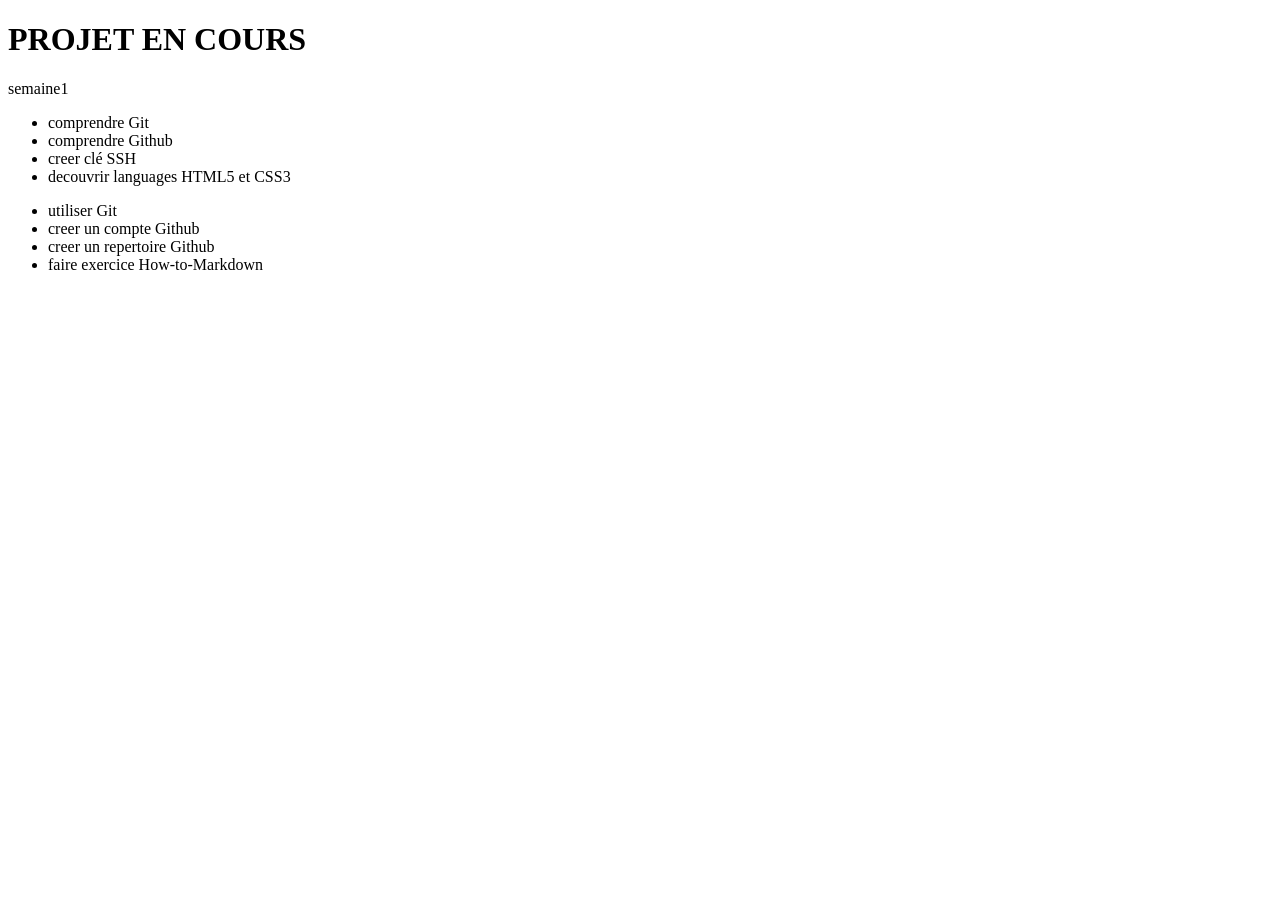
==== projet1.html @ b0e82e45 "add text in html with list task weeks" ====
<!DOCTYPE html>
<html>
  <head>
    <meta charset="utf-8">
    <title></title>
    <header>
      <h1>PROJET EN COURS</h1>
    </header>
  </head>
  <body>
    <section class="semaine 1">
      <p>semaine1</p>

      <div class="projet1">
      <ul>
        <li>comprendre Git</li>
        <li>comprendre Github</li>
        <li>creer clé SSH</li>
        <li>decouvrir languages HTML5 et CSS3</li>
      </ul>
      </div>
    </section>
      <section>
      <div class="projet2">
        <ul>
          <li>utiliser Git</li>
          <li>creer un compte Github</li>
          <li>creer un repertoire Github</li>
          <li>faire exercice How-to-Markdown</li>
        </ul>

      </div>

    </section>
  </body>
</html>
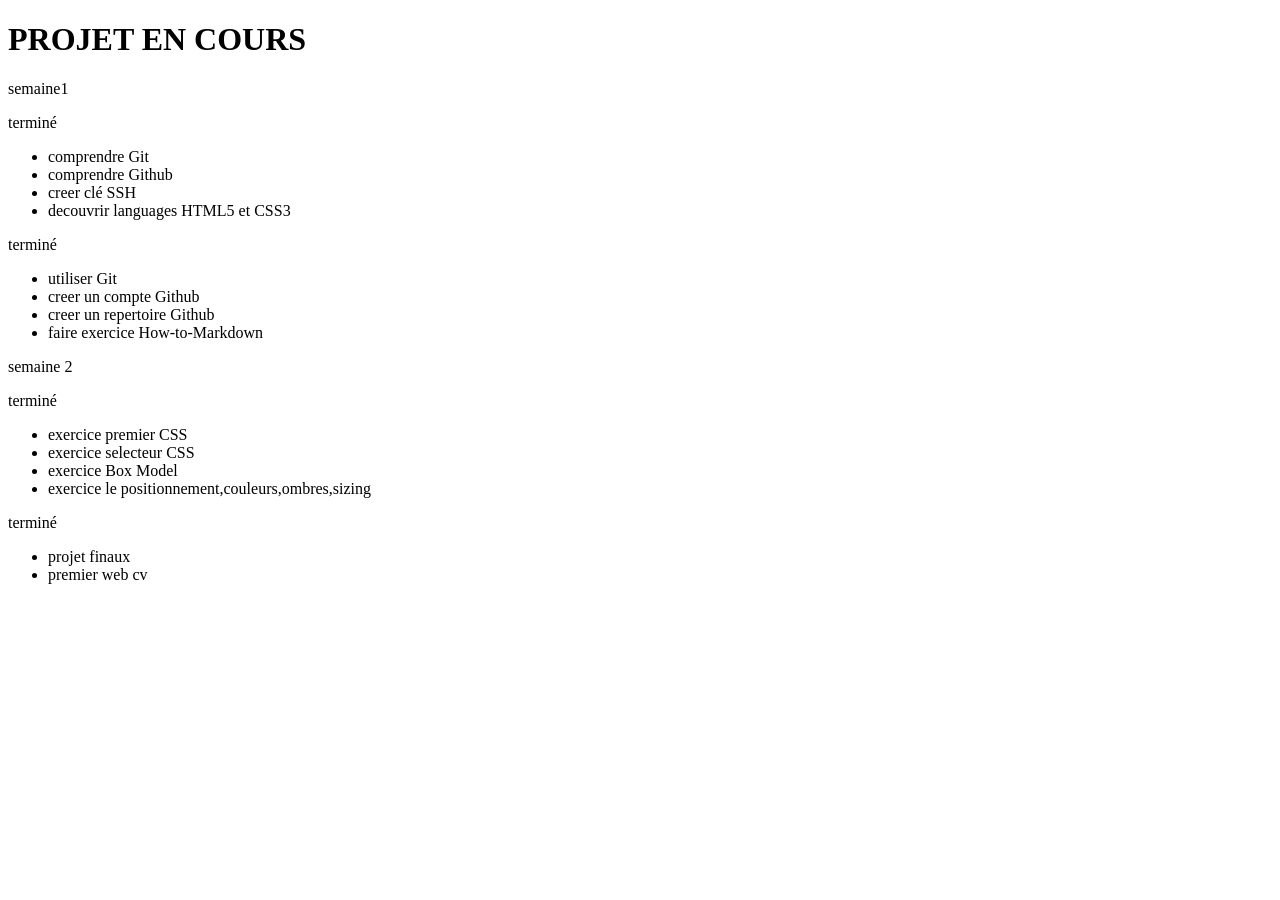
==== commit 98307a4f: "add more text with list task weeks 2" ====
--- a/projet1.html
+++ b/projet1.html
@@ -12,6 +12,7 @@
       <p>semaine1</p>
 
       <div class="projet1">
+        <p>terminé</p>
       <ul>
         <li>comprendre Git</li>
         <li>comprendre Github</li>
@@ -22,6 +23,7 @@
     </section>
       <section>
       <div class="projet2">
+        <p>terminé</p>
         <ul>
           <li>utiliser Git</li>
           <li>creer un compte Github</li>
@@ -32,5 +34,28 @@
       </div>
 
     </section>
+    <section class="semaine2">
+      <p>semaine 2</p>
+      <div class="projet 1">
+        <p>terminé</p>
+        <ul>
+          <li>exercice premier CSS</li>
+          <li>exercice selecteur CSS</li>
+          <li>exercice Box Model</li>
+          <li>exercice le positionnement,couleurs,ombres,sizing</li>
+
+        </ul>
+      </div>
+        <div class="projet 2">
+          <p>terminé</p>
+          <ul>
+            <li>projet finaux</li>
+            <li>premier web cv</li>
+          </ul>
+
+
+      </div>
+
+    </section>
   </body>
 </html>
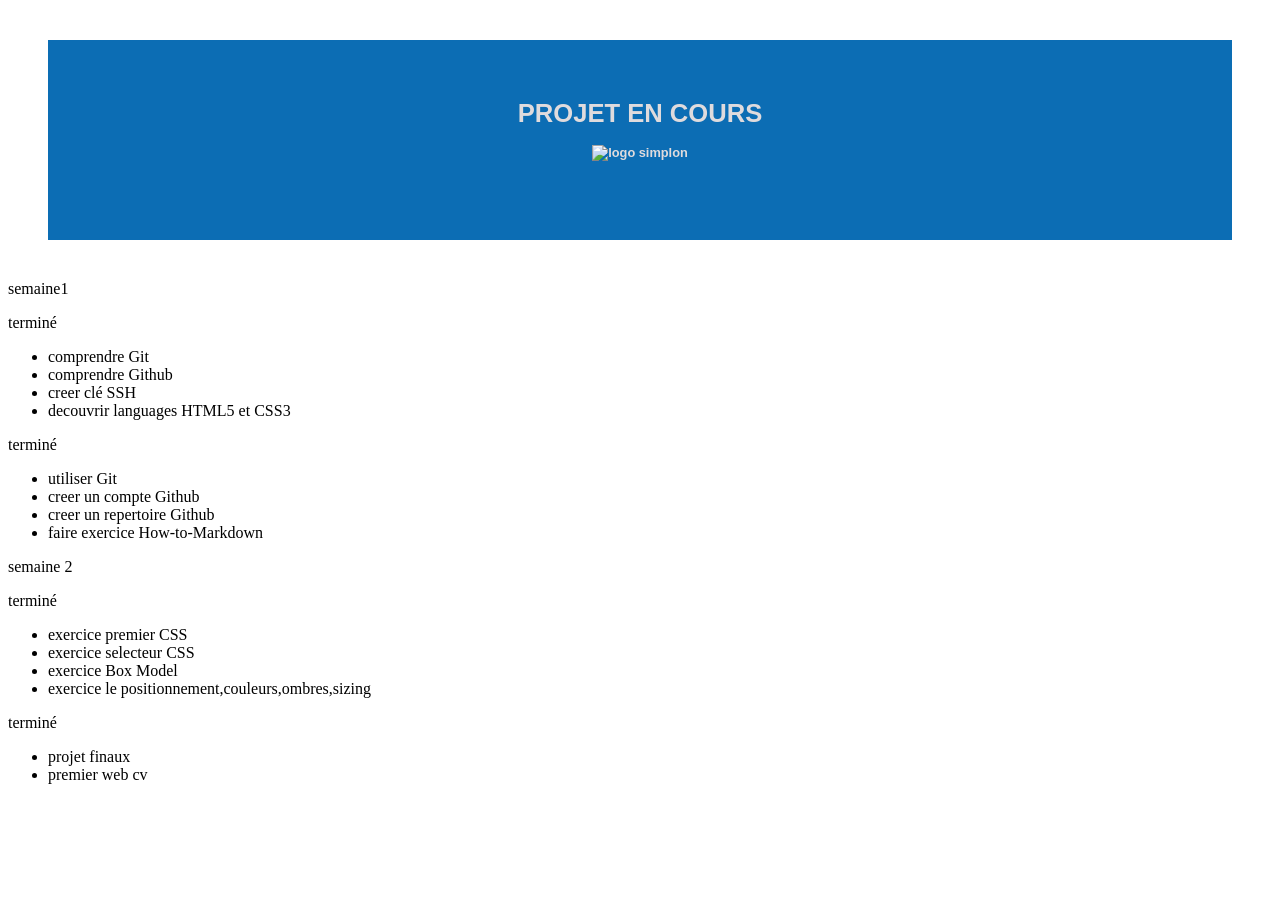
==== commit 59182058: "change style header with bcg , text , inser img , font ,size" ====
--- a/projet1.html
+++ b/projet1.html
@@ -1,10 +1,13 @@
 <!DOCTYPE html>
 <html>
   <head>
+    <link rel="stylesheet" href="projet1.css">
     <meta charset="utf-8">
     <title></title>
     <header>
       <h1>PROJET EN COURS</h1>
+      <img src="simplon-logo.png" alt="logo simplon">
+
     </header>
   </head>
   <body>
--- a/projet1.css
+++ b/projet1.css
@@ -0,0 +1,18 @@
+header{
+  color:rgb(223, 219, 221);
+  text-align: center;
+  text-shadow: 2px;
+  font-weight: bold;
+  font-size: 80%;
+  height: 200px;
+margin: 40px;
+  background-color: rgba(10, 108, 180, 0.99);
+  font-family: arial;
+
+}
+img{
+height: 80px;
+width: 80px;}
+header h1 {
+  padding-top: 5%;
+}
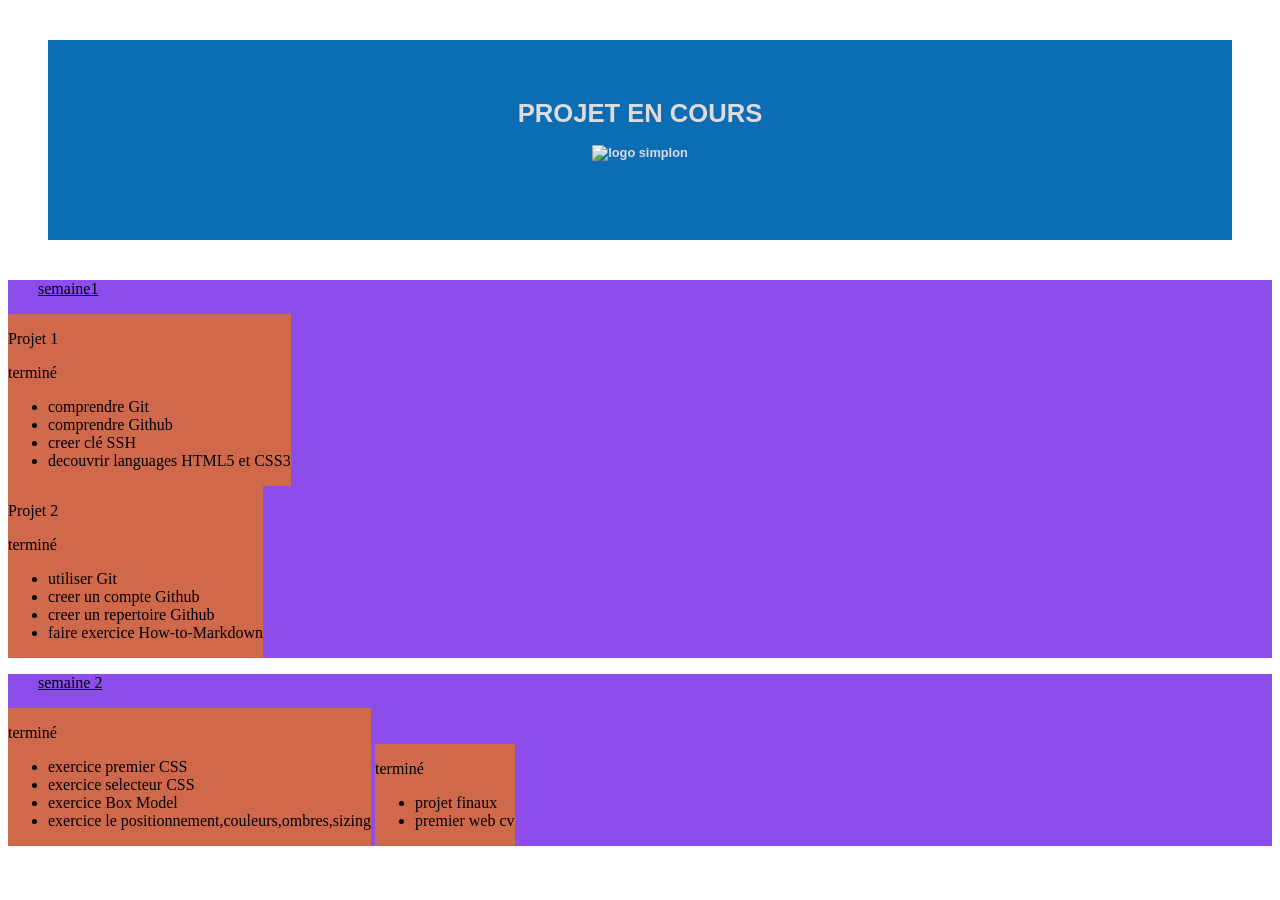
==== commit a00aa838: "change style section and .semaine" ====
--- a/projet1.html
+++ b/projet1.html
@@ -11,10 +11,11 @@
     </header>
   </head>
   <body>
-    <section class="semaine 1">
-      <p>semaine1</p>
+    <section class="semaine1">
+      <p class="semaine">semaine1</p>
 
       <div class="projet1">
+        <p>Projet 1</p>
         <p>terminé</p>
       <ul>
         <li>comprendre Git</li>
@@ -25,7 +26,9 @@
       </div>
     </section>
       <section>
+
       <div class="projet2">
+        <p>Projet 2</p>
         <p>terminé</p>
         <ul>
           <li>utiliser Git</li>
@@ -38,7 +41,7 @@
 
     </section>
     <section class="semaine2">
-      <p>semaine 2</p>
+      <p class="semaine">semaine 2</p>
       <div class="projet 1">
         <p>terminé</p>
         <ul>
--- a/projet1.css
+++ b/projet1.css
@@ -16,3 +16,17 @@
 header h1 {
   padding-top: 5%;
 }
+section{
+  background-color: rgba(114, 36, 230, 0.81)
+
+}
+.semaine {
+  text-align: left;
+  text-decoration: underline;
+  padding-left: 30px ;
+  background: url(fuck.ico) no-repeat 0%;
+}
+div{
+  display: inline-block;
+  background-color: rgb(208, 104, 76)
+}
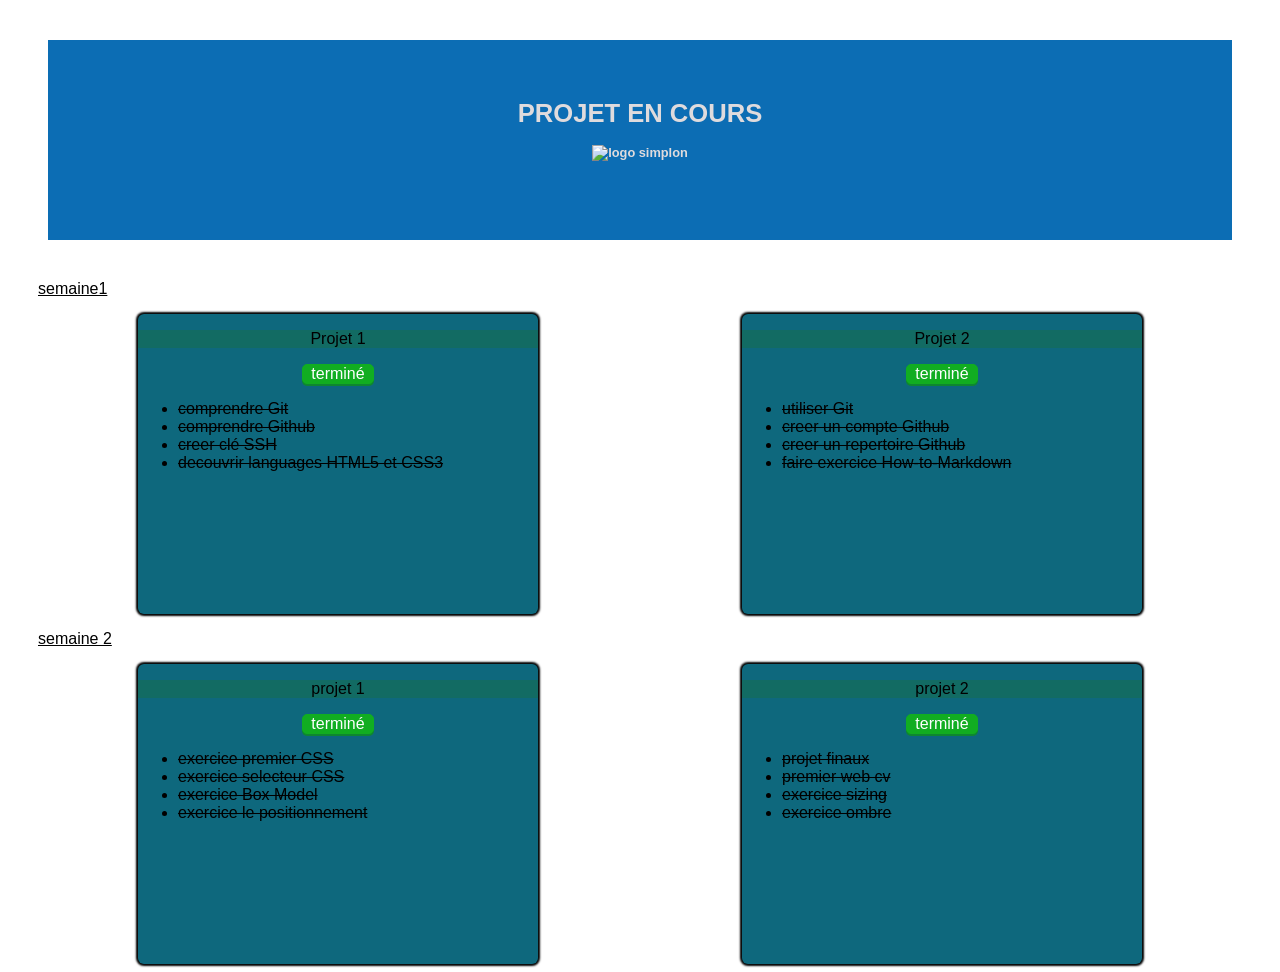
==== commit 24665a59: "add button and change color of block ( section , div ...)" ====
--- a/projet1.html
+++ b/projet1.html
@@ -15,8 +15,8 @@
       <p class="semaine">semaine1</p>
 
       <div class="projet1">
-        <p>Projet 1</p>
-        <p>terminé</p>
+        <p class="projet1_1">Projet 1</p>
+        <p><a href="#">terminé</a> </p>
       <ul>
         <li>comprendre Git</li>
         <li>comprendre Github</li>
@@ -24,12 +24,11 @@
         <li>decouvrir languages HTML5 et CSS3</li>
       </ul>
       </div>
-    </section>
-      <section>
+
 
       <div class="projet2">
-        <p>Projet 2</p>
-        <p>terminé</p>
+        <p class="projet1_2">Projet 2</p>
+        <p><a href="#">terminé</a></p>
         <ul>
           <li>utiliser Git</li>
           <li>creer un compte Github</li>
@@ -42,21 +41,25 @@
     </section>
     <section class="semaine2">
       <p class="semaine">semaine 2</p>
-      <div class="projet 1">
-        <p>terminé</p>
+      <div class="projet1">
+        <p class="projet1_3">projet 1</p>
+        <p> <a href="#">terminé</a> </p>
         <ul>
           <li>exercice premier CSS</li>
           <li>exercice selecteur CSS</li>
           <li>exercice Box Model</li>
-          <li>exercice le positionnement,couleurs,ombres,sizing</li>
+          <li>exercice le positionnement</li>
 
         </ul>
       </div>
-        <div class="projet 2">
-          <p>terminé</p>
+        <div class="projet2">
+          <p class="projet1_4">projet 2</p>
+          <p><a href="#">terminé</a> </p>
           <ul>
             <li>projet finaux</li>
             <li>premier web cv</li>
+            <li>exercice sizing</li>
+            <li>exercice ombre</li>
           </ul>
 
 
--- a/projet1.css
+++ b/projet1.css
@@ -15,18 +15,65 @@
 width: 80px;}
 header h1 {
   padding-top: 5%;
+  text-shadow: 8px;
 }
-section{
-  background-color: rgba(114, 36, 230, 0.81)
 
-}
 .semaine {
+  font-family: arial;
+  background-color: #1a668b;
   text-align: left;
   text-decoration: underline;
   padding-left: 30px ;
   background: url(fuck.ico) no-repeat 0%;
 }
-div{
+.semaine1 div, .semaine2 div{
+  border-radius: 6px;
   display: inline-block;
-  background-color: rgb(208, 104, 76)
+  background-color: rgb(14, 104, 125);
+  border: 70px 40px 40px 40px outset rgb(18, 107, 99);
+  box-shadow: 0px 0px 2px 2px black;
+  height: 300px;
+  width: 400px;
+
 }
+.projet1{
+  margin-left: 130px;
+}
+.projet2 {
+  margin-left: 200px;
+}
+.projet1_1, .projet1_2 , .projet1_3 , .projet1_4 {
+  background-color: rgb(18, 107, 99);
+  text-align: center;
+  font-family: arial;
+  text-shadow: 2px;
+
+
+
+}
+li{
+  text-decoration: line-through;
+  font-family: arial;
+}
+a {
+  font-family: arial;
+  position:relative;
+        width:70px;
+        color:white;
+        display:block;
+        text-decoration:none;
+        margin:0 auto;
+        border-radius:5px;
+        border:solid 1px rgb(17, 173, 33);
+        background:rgb(17, 173, 33);
+        text-align:center;
+        
+
+        -webkit-transition: all 0.1s;
+        -moz-transition: all 0.1s;
+        transition: all 0.1s;
+        -webkit-box-shadow: 0px 2px 0px #0e8730;
+        -moz-box-shadow: 0px 2px 0px #0e8730;
+        box-shadow: 0px 2px 0px #0e8730;
+
+}
